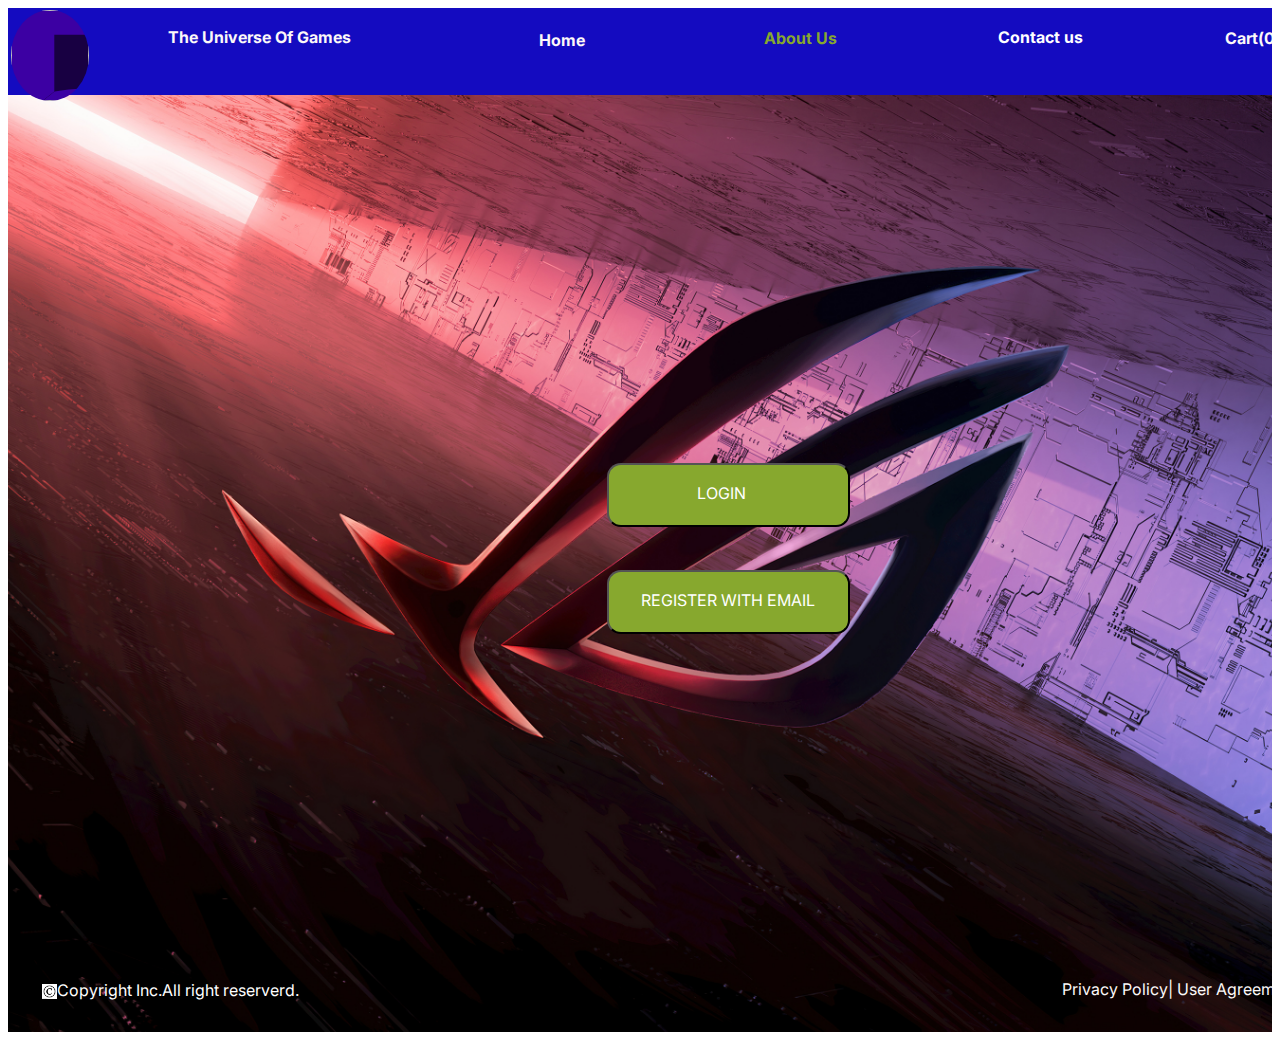
==== index.html @ a57c09f2 "initial commit" ====
<!DOCTYPE html>
<html>
<head>
    <link href="https://fonts.googleapis.com/css?family=Inter&display=swap" rel="stylesheet"/>
    <link href="./css/main.css" rel="stylesheet"/>
    <title>Document</title></head>
<body>
<div class="v160_618">
    <div class="v261_345"></div>
    <span class="v261_346">Privacy Policy| User Agreement</span>
    <div class="v261_347"></div>
    <span class="v261_348">Copyright Inc.All right reserverd.</span>
    <div class="v261_349"></div>
    <div class="v261_350"></div>
    <div class="v261_351"></div>
    <div class="v263_461"></div>
    <span class="v259_154" onclick="window.location='contactus.html'">Contact us</span><span class="v259_155">About Us</span><span
        class="v259_156" onclick="window.location='home-page.html'">Home</span><span class="v263_728">The Universe Of Games</span><span
        class="v263_466">Cart(0)</span>
    <div class="v263_467"></div>
    <img class="v263_468"></img>
    <button type="button" onclick="window.location='login.html'" class="v263_471"></button>
    <button type="button" onclick="window.location='register.html'"class="v263_473"></button>
    <span class="v263_472">LOGIN</span><span class="v263_474">REGISTER WITH EMAIL</span></div>
</body>
</html>
---- css/main.css ----
* {
  box-sizing: border-box;
}
body {
  font-size: 14px;
}
.v160_618 {
  width: 100%;
  height: 1024px;
  background: url("../images/v160_618.png");
  background-repeat: no-repeat;
  background-position: center center;
  background-size: cover;
  opacity: 1;
  position: relative;
  top: 0px;
  left: 0px;
  overflow: hidden;
}
.v261_345 {
  width: 100%;
  height: 70px;
  background: rgba(43,11,192,1);
  opacity: 1;
  position: absolute;
  top: 1024px;
  left: 1440px;
  overflow: hidden;
}
.v261_346 {
  width: 238px;
  color: rgba(252,248,248,1);
  position: absolute;
  top: 971px;
  left: 1054px;
  font-family: Inter;
  font-weight: Regular;
  font-size: 16px;
  opacity: 1;
  text-align: left;
}
.v261_347 {
  width: 31px;
  height: 31px;
  background: url("../images/v261_347.png");
  background-repeat: no-repeat;
  background-position: center center;
  background-size: cover;
  opacity: 1;
  position: absolute;
  top: 967px;
  left: 192px;
  overflow: hidden;
}
.v261_348 {
  width: 312px;
  color: rgba(255,255,255,1);
  position: absolute;
  top: 972px;
  left: 49px;
  font-family: Inter;
  font-weight: Regular;
  font-size: 16px;
  opacity: 1;
  text-align: left;
}
.v261_349 {
  width: 15px;
  height: 15px;
  background: url("../images/v259_226.png");
  background-repeat: no-repeat;
  background-position: center center;
  background-size: cover;
  opacity: 1;
  position: absolute;
  top: 976px;
  left: 34px;
  overflow: hidden;
}
.v261_350 {
  width: 25px;
  height: 25px;
  background: url("../images/v251_147.png");
  background-repeat: no-repeat;
  background-position: center center;
  background-size: cover;
  opacity: 1;
  position: absolute;
  top: 970px;
  left: 1383px;
  overflow: hidden;
}
.v261_351 {
  width: 25px;
  height: 25px;
  background: url("../images/v251_144.png");
  background-repeat: no-repeat;
  background-position: center center;
  background-size: cover;
  opacity: 1;
  position: absolute;
  top: 970px;
  left: 1330px;
  overflow: hidden;
}

.v263_461 {
  width: 100%;
  height: 87px;
  background: rgba(20,11,192,1);
  opacity: 1;
  position: relative;
  top: 0px;
  left: 0px;
  overflow: hidden;
}
.v263_462 {
  width: 222px;
  color: rgba(135,168,46,1);
  position: absolute;
  top: 22px;
  left: 990px;
  font-family: Inter;
  font-weight: Bold;
  font-size: 16px;
  opacity: 1;
  text-align: left;
}
.v263_463 {
  width: 269px;
  color: rgba(252,248,248,1);
  position: absolute;
  top: 23px;
  left: 756px;
  font-family: Inter;
  font-weight: Bold;
  font-size: 16px;
  opacity: 1;
  text-align: left;
}
.v263_464 {
  width: 98px;
  color: rgba(252,248,248,1);
  position: absolute;
  top: 26px;
  left: 531px;
  font-family: Inter;
  font-weight: Bold;
  font-size: 16px;
  opacity: 1;
  text-align: left;
}
.v263_465 {
  width: 404px;
  color: rgba(252,248,248,1);
  position: absolute;
  top: 22px;
  left: 160px;
  font-family: Inter;
  font-weight: Bold;
  font-size: 16px;
  opacity: 1;
  text-align: left;
}
.v263_466 {
  width: 205px;
  color: rgba(252,248,248,1);
  position: absolute;
  top: 20px;
  left: 1217px;
  font-family: Inter;
  font-weight: Bold;
  font-size: 16px;
  opacity: 1;
  text-align: left;
}
.v263_467 {
  width: 30px;
  height: 30px;
  background: url("../images/v251_116.png");
  background-repeat: no-repeat;
  background-position: center center;
  background-size: cover;
  opacity: 1;
  position: absolute;
  top: 17px;
  left: 1294px;
  overflow: hidden;
}
.v263_468 {
  width: 78px;
  height: 91px;
  background: url("../images/v142_240.png");
  opacity: 1;
  position: absolute;
  top: 2px;
  left: 3px;
  border-radius: 50%;
}
.v263_471 {
  width: 243px;
  height: 64px;
  background: rgba(135,168,46,1);
  opacity: 1;
  position: absolute;
  top: 455px;
  left: 599px;
  border-top-left-radius: 14px;
  border-top-right-radius: 14px;
  border-bottom-left-radius: 14px;
  border-bottom-right-radius: 14px;
  overflow: hidden;
}
.v263_471_1 {
  width: 243px;
  height: 64px;
  background: rgba(135,168,46,1);
  opacity: 1;
  position: absolute;
  top: 655px;
  left: 599px;
  border-top-left-radius: 14px;
  border-top-right-radius: 14px;
  border-bottom-left-radius: 14px;
  border-bottom-right-radius: 14px;
  overflow: hidden;
}
.v263_473 {
  width: 243px;
  height: 64px;
  background: rgba(135,168,46,1);
  opacity: 1;
  position: absolute;
  top: 562px;
  left: 599px;
  border-top-left-radius: 14px;
  border-top-right-radius: 14px;
  border-bottom-left-radius: 14px;
  border-bottom-right-radius: 14px;
  overflow: hidden;
}
.v263_472 {
  width: 50px;
  color: rgba(255,255,255,1);
  position: absolute;
  top: 475px;
  left: 688px;
  font-family: Inter;
  font-weight: Extra Bold;
  font-size: 16px;
  opacity: 1;
  text-align: center;
}
.v263_472_1 {
  width: 50px;
  color: rgba(255,255,255,1);
  position: absolute;
  top: 675px;
  left: 688px;
  font-family: Inter;
  font-weight: Extra Bold;
  font-size: 16px;
  opacity: 1;
  text-align: center;
}
.v263_474 {
  width: 182px;
  color: rgba(255,255,255,1);
  position: absolute;
  top: 582px;
  left: 629px;
  font-family: Inter;
  font-weight: Extra Bold;
  font-size: 16px;
  opacity: 1;
  text-align: center;
}


.v263_497 {
  width: 100%;
  height: 1041px;
  background: rgba(255,255,255,1);
  opacity: 1;
  position: relative;
  top: 0px;
  left: 0px;
  overflow: hidden;
}
.v263_508 {
  width: 214px;
  color: rgba(252,248,248,1);
  position: absolute;
  top: 26px;
  left: 531px;
  font-family: Inter;
  font-weight: Bold;
  font-size: 16px;
  opacity: 1;
  text-align: left;
}
.v263_512 {
  width: 80px;
  height: 80px;
  background: url("../images/v142_240.png");
  opacity: 1;
  position: absolute;
  top: 2px;
  left: 3px;
  border-radius: 50%;
}
.v263_513 {
  width: 833px;
  height: 62px;
  background: rgba(135,168,46,1);
  opacity: 1;
  position: absolute;
  top: 406px;
  left: 243px;
  overflow: hidden;
}
.v263_515 {
  width: 830px;
  height: 62px;
  background: rgba(135,168,46,1);
  opacity: 1;
  position: absolute;
  top: 525px;
  left: 244px;
  overflow: hidden;
}
.v263_516 {
  width: 42px;
  height: 42px;
  background: url("../images/v263_477.png");
  background-repeat: no-repeat;
  background-position: center center;
  background-size: cover;
  opacity: 1;
  position: absolute;
  top: 416px;
  left: 246px;
  overflow: hidden;
}
.v263_525 {
  width: 42px;
  height: 42px;
  background: url("../images/v263_488.png");
  background-repeat: no-repeat;
  background-position: center center;
  background-size: cover;
  opacity: 1;
  position: absolute;
  top: 535px;
  left: 246px;
  overflow: hidden;
}
.v263_526 {
  width: 160px;
  color: rgba(0,0,0,1);
  position: absolute;
  top: 370px;
  left: 243px;
  font-family: Inter;
  font-weight: Light;
  font-size: 16px;
  opacity: 1;
  text-align: left;
}
.v263_528 {
  width: 73px;
  color: rgba(0,0,0,1);
  position: absolute;
  top: 491px;
  left: 243px;
  font-family: Inter;
  font-weight: Light;
  font-size: 16px;
  opacity: 1;
  text-align: left;
}
.v263_529 {
  width: 470px;
  color: rgba(0,0,0,1);
  position: absolute;
  top: 296px;
  left: 487px;
  font-family: Inter;
  font-weight: Bold;
  font-size: 16px;
  opacity: 1;
  text-align: center;
}
.v263_530 {
  width: 150px;
  height: 150px;
  background: url("../images/v142_240.png");
  opacity: 1;
  position: absolute;
  top: 116px;
  left: 648px;
  border-radius: 50%;
}
.v263_531 {
  width: 328px;
  height: 70px;
  background: rgba(47,63,16,1);
  opacity: 1;
  position: absolute;
  top: 721px;
  left: 564px;
  border-top-left-radius: 17px;
  border-top-right-radius: 17px;
  border-bottom-left-radius: 17px;
  border-bottom-right-radius: 17px;
  overflow: hidden;
}
.v263_532 {
  width: 123px;
  color: rgba(255,255,255,1);
  position: absolute;
  top: 738px;
  left: 662px;
  font-family: Inter;
  font-weight: Bold;
  font-size: 16px;
  opacity: 1;
  text-align: center;
}
.v263_540 {
  width: 100%;
  height: 70px;
  background: rgba(43,11,192,1);
  opacity: 1;
  position: absolute;
  top: 1041px;
  left: 1440px;
  overflow: hidden;
}
.v263_541 {
  width: 238px;
  color: rgba(252,248,248,1);
  position: absolute;
  top: 988px;
  left: 1054px;
  font-family: Inter;
  font-weight: Regular;
  font-size: 16px;
  opacity: 1;
  text-align: left;
}
.v263_542 {
  width: 31px;
  height: 31px;
  background: url("../images/v263_542.png");
  background-repeat: no-repeat;
  background-position: center center;
  background-size: cover;
  opacity: 1;
  position: absolute;
  top: 984px;
  left: 192px;
  overflow: hidden;
}
.v263_543 {
  width: 312px;
  color: rgba(255,255,255,1);
  position: absolute;
  top: 989px;
  left: 49px;
  font-family: Inter;
  font-weight: Regular;
  font-size: 16px;
  opacity: 1;
  text-align: left;
}
.v263_544 {
  width: 15px;
  height: 15px;
  background: url("../images/v259_226.png");
  background-repeat: no-repeat;
  background-position: center center;
  background-size: cover;
  opacity: 1;
  position: absolute;
  top: 993px;
  left: 34px;
  overflow: hidden;
}
.v263_545 {
  width: 25px;
  height: 25px;
  background: url("../images/v251_147.png");
  background-repeat: no-repeat;
  background-position: center center;
  background-size: cover;
  opacity: 1;
  position: absolute;
  top: 987px;
  left: 1383px;
  overflow: hidden;
}
.v263_546 {
  width: 25px;
  height: 25px;
  background: url("../images/v251_144.png");
  background-repeat: no-repeat;
  background-position: center center;
  background-size: cover;
  opacity: 1;
  position: absolute;
  top: 987px;
  left: 1330px;
  overflow: hidden;
}
.v305_940 {
  width: 105px;
  color: rgba(0,0,0,1);
  position: absolute;
  top: 425px;
  left: 322px;
  font-family: Inter;
  font-weight: Light;
  font-size: 16px;
  opacity: 1;
  text-align: center;
}
.v305_942 {
  width: 113px;
  color: url("../images/v305_942.png");
  position: absolute;
  top: 553px;
  left: 322px;
  font-family: Inter;
  font-weight: Light;
  font-size: 16px;
  opacity: 1;
  text-align: center;
}
.v263_716 {
  width: 100%;
  height: 1022px;
  background: rgba(255,255,255,1);
  opacity: 1;
  position: relative;
  top: 0px;
  left: 0px;
  overflow: hidden;
}
.v263_718 {
  width: 238px;
  color: rgba(252,248,248,1);
  position: absolute;
  top: 977px;
  left: 1056px;
  font-family: Inter;
  font-weight: Regular;
  font-size: 16px;
  opacity: 1;
  text-align: left;
}
.v263_719 {
  width: 31px;
  height: 31px;
  background: url("../images/v263_719.png");
  background-repeat: no-repeat;
  background-position: center center;
  background-size: cover;
  opacity: 1;
  position: absolute;
  top: 973px;
  left: 194px;
  overflow: hidden;
}
.v263_720 {
  width: 312px;
  color: rgba(255,255,255,1);
  position: absolute;
  top: 978px;
  left: 51px;
  font-family: Inter;
  font-weight: Regular;
  font-size: 16px;
  opacity: 1;
  text-align: left;
}
.v263_721 {
  width: 15px;
  height: 15px;
  background: url("../images/v259_226.png");
  background-repeat: no-repeat;
  background-position: center center;
  background-size: cover;
  opacity: 1;
  position: absolute;
  top: 982px;
  left: 36px;
  overflow: hidden;
}
.v263_722 {
  width: 25px;
  height: 24px;
  background: url("../images/v251_147.png");
  background-repeat: no-repeat;
  background-position: center center;
  background-size: cover;
  opacity: 1;
  position: absolute;
  top: 974px;
  left: 1385px;
  overflow: hidden;
}
.v263_723 {
  width: 25px;
  height: 25px;
  background: url("../images/v251_144.png");
  background-repeat: no-repeat;
  background-position: center center;
  background-size: cover;
  opacity: 1;
  position: absolute;
  top: 976px;
  left: 1332px;
  overflow: hidden;
}
.v263_724 {
  width: 100%;
  height: 75px;
  background: rgba(20,11,192,1);
  opacity: 1;
  position: relative;
  top: 0px;
  left: 0px;
  overflow: hidden;
}
.v263_725 {
  width: 115px;
  color: rgba(135,168,46,1);
  position: absolute;
  top: 19px;
  left: 990px;
  font-family: Inter;
  font-weight: Bold;
  font-size: 16px;
  opacity: 1;
  text-align: left;
}
.v263_726 {
  width: 117px;
  color: rgba(252,248,248,1);
  position: absolute;
  top: 20px;
  left: 756px;
  font-family: Inter;
  font-weight: Bold;
  font-size: 16px;
  opacity: 1;
  text-align: left;
}
.v263_727 {
  width: 77px;
  color: rgba(252,248,248,1);
  position: absolute;
  top: 22px;
  left: 531px;
  font-family: Inter;
  font-weight: Bold;
  font-size: 16px;
  opacity: 1;
  text-align: left;
}
.v263_728 {
  width: 404px;
  color: rgba(252,248,248,1);
  position: absolute;
  top: 19px;
  left: 160px;
  font-family: Inter;
  font-weight: Bold;
  font-size: 16px;
  opacity: 1;
  text-align: left;
}
.v263_731 {
  width: 78px;
  height: 78px;
  background: url("../images/v142_240.png");
  opacity: 1;
  position: absolute;
  top: 2px;
  left: 3px;
  border-radius: 50%;
}
.v263_732 {
  width: 200px;
  height: 200px;
  background: url("../images/v263_477.png");
  background-repeat: no-repeat;
  background-position: center center;
  background-size: cover;
  opacity: 1;
  position: absolute;
  top: 226px;
  left: 620px;
  border-top-left-radius: 43px;
  border-top-right-radius: 43px;
  border-bottom-left-radius: 43px;
  border-bottom-right-radius: 43px;
  overflow: hidden;
}
.v263_733 {
  width: 115px;
  height: 115px;
  background: url("../images/v142_240.png");
  opacity: 1;
  position: absolute;
  top: 93px;
  left: 662px;
  border-radius: 50%;
}
.v263_734 {
  width: 466px;
  color: rgba(0,0,0,1);
  position: absolute;
  top: 431px;
  left: 487px;
  font-family: Inter;
  font-weight: Bold;
  font-size: 16px;
  opacity: 1;
  text-align: center;
}
.v263_735 {
  width: 45px;
  height: 60px;
  background: url("../images/v263_710.png");
  background-repeat: no-repeat;
  background-position: center center;
  background-size: cover;
  opacity: 1;
  position: absolute;
  top: 487px;
  left: 697px;
  overflow: hidden;
}
.v263_736 {
  width: 224px;
  height: 38px;
  background: rgba(47,63,16,1);
  opacity: 1;
  position: absolute;
  top: 607px;
  left: 608px;
  border-top-left-radius: 8px;
  border-top-right-radius: 8px;
  border-bottom-left-radius: 8px;
  border-bottom-right-radius: 8px;
  overflow: hidden;
}
.v263_737 {
  width: 224px;
  height: 38px;
  background: rgba(47,63,16,1);
  opacity: 1;
  position: absolute;
  top: 674px;
  left: 608px;
  border-top-left-radius: 8px;
  border-top-right-radius: 8px;
  border-bottom-left-radius: 8px;
  border-bottom-right-radius: 8px;
  overflow: hidden;
}
.v263_738 {
  width: 130px;
  color: rgba(240,244,230,1);
  position: absolute;
  top: 614px;
  left: 655px;
  font-family: Inter;
  font-weight: Bold;
  font-size: 16px;
  opacity: 1;
  text-align: center;
}
.v263_739 {
  width: 129px;
  color: rgba(240,244,230,1);
  position: absolute;
  top: 681px;
  left: 656px;
  font-family: Inter;
  font-weight: Bold;
  font-size: 16px;
  opacity: 1;
  text-align: center;
}
.v303_931 {
  width: 40px;
  height: 40px;
  background: url("../images/v263_853.png");
  background-repeat: no-repeat;
  background-position: center center;
  background-size: cover;
  opacity: 1;
  position: absolute;
  top: 26px;
  left: 1397px;
  overflow: hidden;
}

.v160_624 {
  width: 100%;
  height: 1024px;
  background: rgba(255,255,255,1);
  opacity: 1;
  position: relative;
  top: 0px;
  left: 0px;
  overflow: hidden;
}
.v160_1101 {
  width: 345px;
  height: 281px;
  background: url("../images/v160_1101.png");
  background-repeat: no-repeat;
  background-position: center center;
  background-size: cover;
  opacity: 1;
  position: absolute;
  top: 164px;
  left: 122px;
  border-top-left-radius: 33px;
  border-top-right-radius: 33px;
  border-bottom-left-radius: 33px;
  border-bottom-right-radius: 33px;
  overflow: hidden;
}
.v160_1102 {
  width: 345px;
  height: 281px;
  background: url("../images/v160_1102.png");
  background-repeat: no-repeat;
  background-position: center center;
  background-size: cover;
  opacity: 1;
  position: absolute;
  top: 164px;
  left: 548px;
  border-top-left-radius: 33px;
  border-top-right-radius: 33px;
  border-bottom-left-radius: 33px;
  border-bottom-right-radius: 33px;
  overflow: hidden;
}
.v160_1103 {
  width: 345px;
  height: 281px;
  background: url("../images/v160_1101.png");
  background-repeat: no-repeat;
  background-position: center center;
  background-size: cover;
  opacity: 1;
  position: absolute;
  top: 164px;
  left: 974px;
  border-top-left-radius: 33px;
  border-top-right-radius: 33px;
  border-bottom-left-radius: 33px;
  border-bottom-right-radius: 33px;
  overflow: hidden;
}
.v160_1107 {
  width: 223px;
  color: rgba(0,0,0,1);
  position: absolute;
  top: 461px;
  left: 122px;
  font-family: Inter;
  font-weight: Bold;
  font-size: 14px;
  opacity: 1;
  text-align: left;
}
.v160_1109 {
  width: 223px;
  color: rgba(0,0,0,1);
  position: absolute;
  top: 461px;
  left: 548px;
  font-family: Inter;
  font-weight: Bold;
  font-size: 14px;
  opacity: 1;
  text-align: left;
}
.v160_1111 {
  width: 223px;
  color: rgba(0,0,0,1);
  position: absolute;
  top: 461px;
  left: 973px;
  font-family: Inter;
  font-weight: Bold;
  font-size: 14px;
  opacity: 1;
  text-align: left;
}
.v160_1110 {
  width: 345px;
  color: rgba(0,0,0,1);
  position: absolute;
  top: 502px;
  left: 550px;
  font-family: Inter;
  font-weight: Medium;
  font-size: 14px;
  opacity: 1;
  text-align: left;
}
.v160_1112 {
  width: 345px;
  color: rgba(0,0,0,1);
  position: absolute;
  top: 502px;
  left: 973px;
  font-family: Inter;
  font-weight: Medium;
  font-size: 14px;
  opacity: 1;
  text-align: left;
}
.v160_1115 {
  width: 954px;
  height: 36px;
  background: rgba(137,241,140,1);
  opacity: 1;
  position: absolute;
  top: 722px;
  left: 252px;
  border-top-left-radius: 8px;
  border-top-right-radius: 8px;
  border-bottom-left-radius: 8px;
  border-bottom-right-radius: 8px;
  overflow: hidden;
}
.v160_1117 {
  width: 309px;
  color: rgba(0,0,0,1);
  position: absolute;
  top: 729px;
  left: 625px;
  font-family: Inter;
  font-weight: Extra Bold;
  font-size: 14px;
  opacity: 1;
  text-align: center;
}
.v224_104 {
  width: 100%;
  height: 50px;
  background: rgba(0,0,0,1);
  opacity: 1;
  position: absolute;
  top: 207px;
  left: 42px;
  overflow: hidden;
}
.v224_95 {
  width: 100%;
  height: 50px;
  background: rgba(0,0,0,1);
  opacity: 1;
  position: absolute;
  top: 90px;
  left: 594px;
  overflow: hidden;
}
.v224_105 {
  width: 100%;
  height: 50px;
  background: rgba(0,0,0,1);
  opacity: 1;
  position: absolute;
  top: 333px;
  left: 636px;
  overflow: hidden;
}
.v224_106 {
  width: 62px;
  color: rgba(255,255,255,1);
  position: absolute;
  top: 187px;
  left: 1143px;
  font-family: Inter;
  font-weight: Bold;
  font-size: 14px;
  opacity: 1;
  text-align: left;
}
.v224_96 {
  width: 62px;
  color: rgba(255,255,255,1);
  position: absolute;
  top: 108px;
  left: 1695px;
  font-family: Inter;
  font-weight: Bold;
  font-size: 14px;
  opacity: 1;
  text-align: left;
}
.v224_107 {
  width: 75px;
  color: rgba(255,255,255,1);
  position: absolute;
  top: 187px;
  left: 901px;
  font-family: Inter;
  font-weight: Bold;
  font-size: 14px;
  opacity: 1;
  text-align: left;
}
.v224_97 {
  width: 75px;
  color: rgba(255,255,255,1);
  position: absolute;
  top: 70px;
  left: 1453px;
  font-family: Inter;
  font-weight: Bold;
  font-size: 14px;
  opacity: 1;
  text-align: left;
}
.v224_108 {
  width: 75px;
  color: rgba(255,255,255,1);
  position: absolute;
  top: 313px;
  left: 1495px;
  font-family: Inter;
  font-weight: Bold;
  font-size: 14px;
  opacity: 1;
  text-align: left;
}
.v224_109 {
  width: 41px;
  color: rgba(255,255,255,1);
  position: absolute;
  top: 192px;
  left: 675px;
  font-family: Inter;
  font-weight: Bold;
  font-size: 14px;
  opacity: 1;
  text-align: left;
}
.v224_98 {
  width: 41px;
  color: rgba(255,255,255,1);
  position: absolute;
  top: 75px;
  left: 1227px;
  font-family: Inter;
  font-weight: Bold;
  font-size: 14px;
  opacity: 1;
  text-align: left;
}
.v224_110 {
  width: 41px;
  color: rgba(255,255,255,1);
  position: absolute;
  top: 318px;
  left: 1269px;
  font-family: Inter;
  font-weight: Bold;
  font-size: 14px;
  opacity: 1;
  text-align: left;
}
.v224_111 {
  width: 52px;
  color: rgba(255,255,255,1);
  position: absolute;
  top: 194px;
  left: 1398px;
  font-family: Inter;
  font-weight: Bold;
  font-size: 14px;
  opacity: 1;
  text-align: left;
}
.v224_99 {
  width: 52px;
  color: rgba(255,255,255,1);
  position: absolute;
  top: 115px;
  left: 1950px;
  font-family: Inter;
  font-weight: Bold;
  font-size: 14px;
  opacity: 1;
  text-align: left;
}
.v224_112 {
  width: 50px;
  height: 50px;
  background: url("../images/v142_240.png");
  opacity: 1;
  position: absolute;
  top: 210px;
  left: 65px;
  border-radius: 50%;
}
.v224_100 {
  width: 50px;
  height: 50px;
  background: url("../images/v142_240.png");
  opacity: 1;
  position: absolute;
  top: 93px;
  left: 617px;
  border-radius: 50%;
}
.v224_113 {
  width: 50px;
  height: 50px;
  background: url("../images/v142_240.png");
  opacity: 1;
  position: absolute;
  top: 336px;
  left: 659px;
  border-radius: 50%;
}
.v224_114 {
  width: 191px;
  color: rgba(255,255,255,1);
  position: absolute;
  top: 187px;
  left: 300px;
  font-family: Inter;
  font-weight: Semi Bold Italic;
  font-size: 14px;
  opacity: 1;
  text-align: left;
}
.v224_101 {
  width: 191px;
  color: rgba(255,255,255,1);
  position: absolute;
  top: 70px;
  left: 852px;
  font-family: Inter;
  font-weight: Semi Bold Italic;
  font-size: 14px;
  opacity: 1;
  text-align: left;
}
.v224_115 {
  width: 191px;
  color: rgba(255,255,255,1);
  position: absolute;
  top: 313px;
  left: 894px;
  font-family: Inter;
  font-weight: Semi Bold Italic;
  font-size: 14px;
  opacity: 1;
  text-align: left;
}
.v162_1135 {
  width: 145px;
  height: 160px;
  background: url("../images/v162_1135.png");
  background-repeat: no-repeat;
  background-position: center center;
  background-size: cover;
  opacity: 1;
  position: absolute;
  top: 766px;
  left: 133px;
  border-top-left-radius: 19px;
  border-top-right-radius: 19px;
  border-bottom-left-radius: 19px;
  border-bottom-right-radius: 19px;
  overflow: hidden;
}
.v162_1136 {
  width: 145px;
  height: 160px;
  background: url("../images/v162_1136.png");
  background-repeat: no-repeat;
  background-position: center center;
  background-size: cover;
  opacity: 1;
  position: absolute;
  top: 766px;
  left: 625px;
  border-top-left-radius: 19px;
  border-top-right-radius: 19px;
  border-bottom-left-radius: 19px;
  border-bottom-right-radius: 19px;
  overflow: hidden;
}
.v162_1137 {
  width: 145px;
  height: 160px;
  background: url("../images/v162_1137.png");
  background-repeat: no-repeat;
  background-position: center center;
  background-size: cover;
  opacity: 1;
  position: absolute;
  top: 766px;
  left: 1018px;
  border-top-left-radius: 19px;
  border-top-right-radius: 19px;
  border-bottom-left-radius: 19px;
  border-bottom-right-radius: 19px;
  overflow: hidden;
}
.v162_1143 {
  width: 31px;
  color: rgba(0,0,0,1);
  position: absolute;
  top: 774px;
  left: 345px;
  font-family: Inter;
  font-weight: Bold;
  font-size: 14px;
  opacity: 1;
  text-align: left;
}
.v263_785 {
  width: 31px;
  color: rgba(0,0,0,1);
  position: absolute;
  top: 776px;
  left: 833px;
  font-family: Inter;
  font-weight: Bold;
  font-size: 14px;
  opacity: 1;
  text-align: left;
}
.v263_789 {
  width: 31px;
  color: rgba(0,0,0,1);
  position: absolute;
  top: 776px;
  left: 1197px;
  font-family: Inter;
  font-weight: Bold;
  font-size: 14px;
  opacity: 1;
  text-align: left;
}
.v224_121 {
  width: 85px;
  color: rgba(255,255,255,1);
  position: absolute;
  top: 18px;
  left: 255px;
  font-family: Inter;
  font-weight: Semi Bold;
  font-size: 14px;
  opacity: 1;
  text-align: left;
}
.v224_123 {
  width: 88px;
  color: rgba(251,244,244,1);
  position: absolute;
  top: 0px;
  left: 135px;
  font-family: Inter;
  font-weight: Semi Bold;
  font-size: 14px;
  opacity: 1;
  text-align: left;
}
.v240_19 {
  width: 953px;
  height: 28px;
  background: rgba(137,241,140,1);
  opacity: 1;
  position: absolute;
  top: 97px;
  left: 243px;
  border-top-left-radius: 8px;
  border-top-right-radius: 8px;
  border-bottom-left-radius: 8px;
  border-bottom-right-radius: 8px;
  overflow: hidden;
}
.v240_23 {
  width: 250px;
  color: rgba(12,0,0,1);
  position: absolute;
  top: 102px;
  left: 608px;
  font-family: Inter;
  font-weight: Extra Bold;
  font-size: 14px;
  opacity: 1;
  text-align: center;
}
.v240_27 {
  width: 100%;
  height: 50px;
  background: rgba(0,0,0,1);
  opacity: 1;
  position: absolute;
  top: 262px;
  left: 189px;
  overflow: hidden;
}
.v240_28 {
  width: 100%;
  color: rgba(0,0,0,1);
  position: absolute;
  top: 336px;
  left: 266px;
  font-family: Inter;
  font-weight: Regular;
  font-size: 16px;
  opacity: 1;
  text-align: left;
}
.v261_326 {
  width: 31px;
  height: 31px;
  background: url("../images/v261_326.png");
  background-repeat: no-repeat;
  background-position: center center;
  background-size: cover;
  opacity: 1;
  position: absolute;
  top: 967px;
  left: 192px;
  overflow: hidden;
}
.v261_406 {
  width: 143px;
  color: rgba(255,255,255,1);
  position: absolute;
  top: 19px;
  left: 990px;
  font-family: Inter;
  font-weight: Bold;
  font-size: 16px;
  opacity: 1;
  text-align: left;
}
.v261_407 {
  width: 137px;
  color: rgba(252,248,248,1);
  position: absolute;
  top: 20px;
  left: 756px;
  font-family: Inter;
  font-weight: Bold;
  font-size: 16px;
  opacity: 1;
  text-align: left;
}
.v261_408 {
  width: 214px;
  color: rgba(135,168,46,1);
  position: absolute;
  top: 22px;
  left: 531px;
  font-family: Inter;
  font-weight: Bold;
  font-size: 16px;
  opacity: 1;
  text-align: left;
}
.v263_772 {
  width: 345px;
  color: rgba(0,0,0,1);
  position: absolute;
  top: 502px;
  left: 125px;
  font-family: Inter;
  font-weight: Medium;
  font-size: 14px;
  opacity: 1;
  text-align: left;
}
.v263_782 {
  width: 122px;
  color: rgba(0,0,0,1);
  position: absolute;
  top: 804px;
  left: 345px;
  font-family: Inter;
  font-weight: Medium;
  font-size: 12px;
  opacity: 1;
  text-align: left;
}
.v263_786 {
  width: 122px;
  color: rgba(0,0,0,1);
  position: absolute;
  top: 806px;
  left: 834px;
  font-family: Inter;
  font-weight: Medium;
  font-size: 12px;
  opacity: 1;
  text-align: left;
}
.v263_791 {
  width: 122px;
  color: rgba(0,0,0,1);
  position: absolute;
  top: 806px;
  left: 1197px;
  font-family: Inter;
  font-weight: Medium;
  font-size: 12px;
  opacity: 1;
  text-align: left;
}
.v263_793 {
  width: 133px;
  height: 43px;
  background: linear-gradient(rgba(53,64,123,0.6299999952316284), rgba(255,58,58,0.5400000214576721));
  opacity: 1;
  position: absolute;
  top: 615px;
  left: 177px;
  border-top-left-radius: 8px;
  border-top-right-radius: 8px;
  border-bottom-left-radius: 8px;
  border-bottom-right-radius: 8px;
  overflow: hidden;
}
.v263_797 {
  width: 133px;
  height: 43px;
  background: linear-gradient(rgba(53,64,123,0.6299999952316284), rgba(255,58,58,0.5400000214576721));
  opacity: 1;
  position: absolute;
  top: 615px;
  left: 647px;
  border-top-left-radius: 8px;
  border-top-right-radius: 8px;
  border-bottom-left-radius: 8px;
  border-bottom-right-radius: 8px;
  overflow: hidden;
}
.v263_799 {
  width: 133px;
  height: 43px;
  background: linear-gradient(rgba(53,64,123,0.6299999952316284), rgba(255,58,58,0.5400000214576721));
  opacity: 1;
  position: absolute;
  top: 611px;
  left: 1040px;
  border-top-left-radius: 8px;
  border-top-right-radius: 8px;
  border-bottom-left-radius: 8px;
  border-bottom-right-radius: 8px;
  overflow: hidden;
}
.v263_795 {
  width: 81px;
  color: rgba(0,0,0,1);
  position: absolute;
  top: 623px;
  left: 200px;
  font-family: Inter;
  font-weight: Medium;
  font-size: 14px;
  opacity: 1;
  text-align: center;
}
.v263_798 {
  width: 81px;
  color: rgba(0,0,0,1);
  position: absolute;
  top: 623px;
  left: 667px;
  font-family: Inter;
  font-weight: Medium;
  font-size: 14px;
  opacity: 1;
  text-align: center;
}
.v263_800 {
  width: 81px;
  color: rgba(0,0,0,1);
  position: absolute;
  top: 619px;
  left: 1063px;
  font-family: Inter;
  font-weight: Medium;
  font-size: 14px;
  opacity: 1;
  text-align: center;
}
.v303_929 {
  width: 40px;
  height: 40px;
  background: url("../images/v263_853.png");
  background-repeat: no-repeat;
  background-position: center center;
  background-size: cover;
  opacity: 1;
  position: absolute;
  top: 24px;
  left: 1398px;
  overflow: hidden;
}
.v160_1124 {
  width: 52px;
  color: rgba(255,255,255,1);
  position: absolute;
  top: 16px;
  left: 150px;
  font-family: Inter;
  font-weight: Bold;
  font-size: 14px;
  opacity: 1;
  text-align: left;
}
.v240_9 {
  width: 659px;
  height: 397px;
  background: url("../images/v162_1137.png");
  background-repeat: no-repeat;
  background-position: center center;
  background-size: cover;
  opacity: 1;
  position: absolute;
  top: 215px;
  left: 122px;
  border-top-left-radius: 73px;
  border-top-right-radius: 73px;
  border-bottom-left-radius: 73px;
  border-bottom-right-radius: 73px;
  overflow: hidden;
}
.v240_12 {
  width: 466px;
  color: rgba(0,0,0,1);
  position: absolute;
  top: 232px;
  left: 852px;
  font-family: Inter;
  font-weight: Medium;
  font-size: 13px;
  opacity: 1;
  text-align: left;
}
.v240_13 {
  width: 224px;
  height: 48px;
  background: linear-gradient(rgba(53,64,123,0.6299999952316284), rgba(255,58,58,0.5400000214576721));
  opacity: 1;
  position: absolute;
  top: 799px;
  left: 608px;
  border-top-left-radius: 20px;
  border-top-right-radius: 20px;
  border-bottom-left-radius: 20px;
  border-bottom-right-radius: 20px;
  overflow: hidden;
}
.v240_16 {
  width: 162px;
  color: rgba(19,17,17,1);
  position: absolute;
  top: 811px;
  left: 639px;
  font-family: Inter;
  font-weight: Regular;
  font-size: 16px;
  opacity: 1;
  text-align: left;
}
.v240_17 {
  width: 224px;
  color: rgba(0,0,0,1);
  position: absolute;
  top: 204px;
  left: 851px;
  font-family: Inter;
  font-weight: Regular;
  font-size: 16px;
  opacity: 1;
  text-align: left;
}
.v261_310 {
  width: 100%;
  height: 70px;
  background: rgba(43,11,192,1);
  opacity: 1;
  position: absolute;
  top: 1026px;
  left: 1440px;
  overflow: hidden;
}
.v261_311 {
  width: 238px;
  color: rgba(252,248,248,1);
  position: absolute;
  top: 986px;
  left: 1056px;
  font-family: Inter;
  font-weight: Regular;
  font-size: 16px;
  opacity: 1;
  text-align: left;
}
.v261_312 {
  width: 31px;
  height: 31px;
  background: url("../images/v261_312.png");
  background-repeat: no-repeat;
  background-position: center center;
  background-size: cover;
  opacity: 1;
  position: absolute;
  top: 982px;
  left: 194px;
  overflow: hidden;
}
.v261_313 {
  width: 312px;
  color: rgba(255,255,255,1);
  position: absolute;
  top: 987px;
  left: 51px;
  font-family: Inter;
  font-weight: Regular;
  font-size: 16px;
  opacity: 1;
  text-align: left;
}
.v261_314 {
  width: 15px;
  height: 15px;
  background: url("../images/v259_226.png");
  background-repeat: no-repeat;
  background-position: center center;
  background-size: cover;
  opacity: 1;
  position: absolute;
  top: 991px;
  left: 36px;
  overflow: hidden;
}
.v261_315 {
  width: 25px;
  height: 25px;
  background: url("../images/v251_147.png");
  background-repeat: no-repeat;
  background-position: center center;
  background-size: cover;
  opacity: 1;
  position: absolute;
  top: 985px;
  left: 1385px;
  overflow: hidden;
}
.v261_316 {
  width: 25px;
  height: 25px;
  background: url("../images/v251_144.png");
  background-repeat: no-repeat;
  background-position: center center;
  background-size: cover;
  opacity: 1;
  position: absolute;
  top: 985px;
  left: 1332px;
  overflow: hidden;
}
.v261_389 {
  width: 100%;
  height: 75px;
  background: rgba(20,11,192,1);
  opacity: 1;
  position: absolute;
  top: 4px;
  left: 0px;
  overflow: hidden;
}
.v261_390 {
  width: 117px;
  color: rgba(255,255,255,1);
  position: absolute;
  top: 22px;
  left: 990px;
  font-family: Inter;
  font-weight: Bold;
  font-size: 16px;
  opacity: 1;
  text-align: left;
}
.v261_391 {
  width: 125px;
  color: rgba(252,248,248,1);
  position: absolute;
  top: 23px;
  left: 756px;
  font-family: Inter;
  font-weight: Bold;
  font-size: 16px;
  opacity: 1;
  text-align: left;
}
.v261_392 {
  width: 214px;
  color: rgba(252,248,248,1);
  position: absolute;
  top: 25px;
  left: 531px;
  font-family: Inter;
  font-weight: Bold;
  font-size: 16px;
  opacity: 1;
  text-align: left;
}
.v261_394 {
  width: 205px;
  color: rgba(135,168,46,1);
  position: absolute;
  top: 23px;
  left: 1217px;
  font-family: Inter;
  font-weight: Bold;
  font-size: 16px;
  opacity: 1;
  text-align: left;
}
.v261_395 {
  width: 30px;
  height: 30px;
  background: url("../images/v251_116.png");
  background-repeat: no-repeat;
  background-position: center center;
  background-size: cover;
  opacity: 1;
  position: absolute;
  top: 20px;
  left: 1294px;
  overflow: hidden;
}
.v261_396 {
  width: 78px;
  height: 78px;
  background: url("../images/v142_240.png");
  opacity: 1;
  position: absolute;
  top: 1px;
  left: 0px;
  border-radius: 50%;
}
.v263_801 {
  width: 78px;
  height: 78px;
  background: url("../images/v142_240.png");
  opacity: 1;
  position: absolute;
  top: 79px;
  left: 681px;
  border-radius: 50%;
}
.v263_802 {
  width: 306px;
  color: rgba(0,0,0,1);
  position: absolute;
  top: 370px;
  left: 833px;
  font-family: Inter;
  font-weight: Medium;
  font-size: 14px;
  opacity: 1;
  text-align: center;
}
.v263_803 {
  width: 467px;
  color: rgba(0,0,0,1);
  position: absolute;
  top: 411px;
  left: 850px;
  font-family: Inter;
  font-weight: Medium;
  font-size: 13px;
  opacity: 1;
  text-align: left;
}
.v263_804 {
  width: 115px;
  color: rgba(0,0,0,1);
  position: absolute;
  top: 483px;
  left: 852px;
  font-family: Inter;
  font-weight: Medium;
  font-size: 13px;
  opacity: 1;
  text-align: left;
}
.v263_806 {
  width: 463px;
  color: rgba(0,0,0,1);
  position: absolute;
  top: 520px;
  left: 852px;
  font-family: Inter;
  font-weight: Medium;
  font-size: 13px;
  opacity: 1;
  text-align: left;
}
.name {
  color: #fff;
}
.v303_928 {
  width: 40px;
  height: 40px;
  background: url("../images/v263_853.png");
  background-repeat: no-repeat;
  background-position: center center;
  background-size: cover;
  opacity: 1;
  position: absolute;
  top: 20px;
  left: 1396px;
  overflow: hidden;
}
.v261_361 {
  width: 31px;
  height: 31px;
  background: url("../images/v261_361.png");
  background-repeat: no-repeat;
  background-position: center center;
  background-size: cover;
  opacity: 1;
  position: absolute;
  top: 973px;
  left: 194px;
  overflow: hidden;
}
.v261_364 {
  width: 25px;
  height: 25px;
  background: url("../images/v251_147.png");
  background-repeat: no-repeat;
  background-position: center center;
  background-size: cover;
  opacity: 1;
  position: absolute;
  top: 976px;
  left: 1385px;
  overflow: hidden;
}
.v261_365 {
  width: 25px;
  height: 25px;
  background: url("../images/v251_144.png");
  background-repeat: no-repeat;
  background-position: center center;
  background-size: cover;
  opacity: 1;
  position: absolute;
  top: 976px;
  left: 1332px;
  overflow: hidden;
}
.v263_430 {
  width: 86px;
  color: rgba(255,255,255,1);
  position: absolute;
  top: 19px;
  left: 990px;
  font-family: Inter;
  font-weight: Bold;
  font-size: 16px;
  opacity: 1;
  text-align: left;
}
.v263_431 {
  width: 145px;
  color: rgba(252,248,248,1);
  position: absolute;
  top: 20px;
  left: 756px;
  font-family: Inter;
  font-weight: Bold;
  font-size: 16px;
  opacity: 1;
  text-align: left;
}
.v263_432 {
  width: 214px;
  color: rgba(252,248,248,1);
  position: absolute;
  top: 22px;
  left: 531px;
  font-family: Inter;
  font-weight: Bold;
  font-size: 16px;
  opacity: 1;
  text-align: left;
}
.v263_740 {
  width: 954px;
  height: 84px;
  background: rgba(217,217,217,1);
  opacity: 1;
  position: absolute;
  top: 376px;
  left: 258px;
  border-top-left-radius: 9px;
  border-top-right-radius: 9px;
  border-bottom-left-radius: 9px;
  border-bottom-right-radius: 9px;
  overflow: hidden;
}
.v263_743 {
  width: 103px;
  color: rgba(0,0,0,1);
  position: absolute;
  top: 334px;
  left: 258px;
  font-family: Inter;
  font-weight: Medium;
  font-size: 16px;
  opacity: 1;
  text-align: left;
}
.v263_741 {
  width: 70px;
  height: 70px;
  background: url("../images/v263_741.png");
  background-repeat: no-repeat;
  background-position: center center;
  background-size: cover;
  opacity: 1;
  position: absolute;
  top: 383px;
  left: 988px;
  overflow: hidden;
}
.v263_742 {
  width: 70px;
  height: 70px;
  background: url("../images/v263_741.png");
  background-repeat: no-repeat;
  background-position: center center;
  background-size: cover;
  opacity: 1;
  position: absolute;
  top: 383px;
  left: 1110px;
  overflow: hidden;
}
.v263_744 {
  width: 345px;
  height: 60px;
  background: rgba(217,217,217,1);
  opacity: 1;
  position: absolute;
  top: 566px;
  left: 260px;
  border-top-left-radius: 9px;
  border-top-right-radius: 9px;
  border-bottom-left-radius: 9px;
  border-bottom-right-radius: 9px;
  overflow: hidden;
}
.v263_748 {
  width: 116px;
  color: rgba(0,0,0,1);
  position: absolute;
  top: 538px;
  left: 258px;
  font-family: Inter;
  font-weight: Medium;
  font-size: 16px;
  opacity: 1;
  text-align: left;
}
.v263_745 {
  width: 345px;
  height: 60px;
  background: rgba(217,217,217,1);
  opacity: 1;
  position: absolute;
  top: 562px;
  left: 867px;
  border-top-left-radius: 9px;
  border-top-right-radius: 9px;
  border-bottom-left-radius: 9px;
  border-bottom-right-radius: 9px;
  overflow: hidden;
}
.v263_746 {
  width: 345px;
  height: 60px;
  background: rgba(217,217,217,1);
  opacity: 1;
  position: absolute;
  top: 696px;
  left: 260px;
  border-top-left-radius: 9px;
  border-top-right-radius: 9px;
  border-bottom-left-radius: 9px;
  border-bottom-right-radius: 9px;
  overflow: hidden;
}
.v263_747 {
  width: 345px;
  height: 60px;
  background: rgba(217,217,217,1);
  opacity: 1;
  position: absolute;
  top: 696px;
  left: 867px;
  border-top-left-radius: 9px;
  border-top-right-radius: 9px;
  border-bottom-left-radius: 9px;
  border-bottom-right-radius: 9px;
  overflow: hidden;
}
.v263_750 {
  width: 35px;
  color: rgba(0,0,0,1);
  position: absolute;
  top: 538px;
  left: 867px;
  font-family: Inter;
  font-weight: Medium;
  font-size: 16px;
  opacity: 1;
  text-align: left;
}
.v263_751 {
  width: 107px;
  color: rgba(0,0,0,1);
  position: absolute;
  top: 667px;
  left: 260px;
  font-family: Inter;
  font-weight: Medium;
  font-size: 16px;
  opacity: 1;
  text-align: left;
}
.v263_752 {
  width: 90px;
  color: rgba(0,0,0,1);
  position: absolute;
  top: 667px;
  left: 867px;
  font-family: Inter;
  font-weight: Medium;
  font-size: 16px;
  opacity: 1;
  text-align: left;
}
.v263_753 {
  width: 224px;
  height: 53px;
  background: linear-gradient(rgba(53,64,123,0.6299999952316284), rgba(255,58,58,0.5400000214576721));
  opacity: 1;
  position: absolute;
  top: 825px;
  left: 616px;
  border-top-left-radius: 9px;
  border-top-right-radius: 9px;
  border-bottom-left-radius: 9px;
  border-bottom-right-radius: 9px;
  overflow: hidden;
}
.v263_754 {
  width: 134px;
  color: rgba(0,0,0,1);
  position: absolute;
  top: 839px;
  left: 661px;
  font-family: Inter;
  font-weight: Medium;
  font-size: 16px;
  opacity: 1;
  text-align: center;
}
.v263_855 {
  width: 40px;
  height: 40px;
  background: url("../images/v263_853.png");
  background-repeat: no-repeat;
  background-position: center center;
  background-size: cover;
  opacity: 1;
  position: absolute;
  top: 34px;
  left: 1402px;
  overflow: hidden;
}
.v303_927 {
  width: 246px;
  height: 210px;
  background: url("../images/v162_1137.png");
  background-repeat: no-repeat;
  background-position: center center;
  background-size: cover;
  opacity: 1;
  position: absolute;
  top: 115px;
  left: 605px;
  border-top-left-radius: 20px;
  border-top-right-radius: 20px;
  border-bottom-left-radius: 20px;
  border-bottom-right-radius: 20px;
  overflow: hidden;
}
.v261_375 {
  width: 31px;
  height: 31px;
  background: url("../images/v261_375.png");
  background-repeat: no-repeat;
  background-position: center center;
  background-size: cover;
  opacity: 1;
  position: absolute;
  top: 973px;
  left: 194px;
  overflow: hidden;
}
.v261_379 {
  width: 25px;
  height: 25px;
  background: url("../images/v251_144.png");
  background-repeat: no-repeat;
  background-position: center center;
  background-size: cover;
  opacity: 1;
  position: absolute;
  top: 976px;
  left: 1332px;
  overflow: hidden;
}
.v263_446 {
  width: 105px;
  color: rgba(255,255,255,1);
  position: absolute;
  top: 19px;
  left: 990px;
  font-family: Inter;
  font-weight: Bold;
  font-size: 16px;
  opacity: 1;
  text-align: left;
}
.v263_447 {
  width: 91px;
  color: rgba(252,248,248,1);
  position: absolute;
  top: 20px;
  left: 756px;
  font-family: Inter;
  font-weight: Bold;
  font-size: 16px;
  opacity: 1;
  text-align: left;
}
.v263_755 {
  width: 176px;
  height: 184px;
  background: url("../images/v263_755.png");
  background-repeat: no-repeat;
  background-position: center center;
  background-size: cover;
  opacity: 1;
  position: absolute;
  top: 161px;
  left: 628px;
  border-top-left-radius: 36px;
  border-top-right-radius: 36px;
  border-bottom-left-radius: 36px;
  border-bottom-right-radius: 36px;
  overflow: hidden;
}
.v263_756 {
  width: 486px;
  color: rgba(0,0,0,1);
  position: absolute;
  top: 461px;
  left: 581px;
  font-family: Inter;
  font-weight: Bold Italic;
  font-size: 32px;
  opacity: 1;
  text-align: left;
}
.v263_757 {
  width: 355px;
  color: rgba(0,0,0,1);
  position: absolute;
  top: 512px;
  left: 578px;
  font-family: Inter;
  font-weight: Medium;
  font-size: 24px;
  opacity: 1;
  text-align: left;
}
.v263_759 {
  width: 273px;
  color: rgba(0,0,0,1);
  position: absolute;
  top: 616px;
  left: 588px;
  font-family: Inter;
  font-weight: Medium;
  font-size: 24px;
  opacity: 1;
  text-align: left;
}
.v263_760 {
  width: 517px;
  color: rgba(0,0,0,1);
  position: absolute;
  top: 753px;
  left: 473px;
  font-family: Inter;
  font-weight: Semi Bold Italic;
  font-size: 32px;
  opacity: 1;
  text-align: center;
}
.v263_854 {
  width: 40px;
  height: 40px;
  background: url("../images/v263_853.png");
  background-repeat: no-repeat;
  background-position: center center;
  background-size: cover;
  opacity: 1;
  position: absolute;
  top: 29px;
  left: 1398px;
  overflow: hidden;
}

.v245_107 {
  width: 100%;
  height: 256px;
  background: url("../images/v245_107.png");
  background-repeat: no-repeat;
  background-position: center center;
  background-size: cover;
  opacity: 1;
  position: absolute;
  top: 91px;
  left: 243px;
  overflow: hidden;
}
.v251_113 {
  width: 222px;
  color: rgba(135,168,46,1);
  position: absolute;
  top: 19px;
  left: 990px;
  font-family: Inter;
  font-weight: Bold;
  font-size: 16px;
  opacity: 1;
  text-align: left;
}
.v251_114 {
  width: 123px;
  color: rgba(252,248,248,1);
  position: absolute;
  top: 20px;
  left: 756px;
  font-family: Inter;
  font-weight: Bold;
  font-size: 16px;
  opacity: 1;
  text-align: left;
}
.v251_115 {
  width: 65px;
  color: rgba(252,248,248,1);
  position: absolute;
  top: 22px;
  left: 531px;
  font-family: Inter;
  font-weight: Bold;
  font-size: 16px;
  opacity: 1;
  text-align: left;
}
.v251_120 {
  width: 345px;
  color: rgba(0,0,0,1);
  position: absolute;
  top: 384px;
  left: 243px;
  font-family: Inter;
  font-weight: Semi Bold;
  font-size: 16px;
  opacity: 1;
  text-align: left;
}
.v251_122 {
  width: 345px;
  color: rgba(0,0,0,1);
  position: absolute;
  top: 382px;
  left: 973px;
  font-family: Inter;
  font-weight: Semi Bold;
  font-size: 16px;
  opacity: 1;
  text-align: left;
}
.v251_123 {
  width: 345px;
  height: 32px;
  background: rgba(217,217,217,1);
  opacity: 1;
  position: absolute;
  top: 480px;
  left: 243px;
  overflow: hidden;
}
.v251_125 {
  width: 59px;
  color: rgba(0,0,0,1);
  position: absolute;
  top: 488px;
  left: 248px;
  font-family: Inter;
  font-weight: Medium;
  font-size: 10px;
  opacity: 1;
  text-align: left;
}
.v251_124 {
  width: 68px;
  color: rgba(0,0,0,1);
  position: absolute;
  top: 456px;
  left: 243px;
  font-family: Inter;
  font-weight: Medium;
  font-size: 13px;
  opacity: 1;
  text-align: left;
}
.v251_128 {
  width: 34px;
  color: rgba(0,0,0,1);
  position: absolute;
  top: 545px;
  left: 248px;
  font-family: Inter;
  font-weight: Medium;
  font-size: 13px;
  opacity: 1;
  text-align: left;
}
.v251_129 {
  width: 345px;
  height: 32px;
  background: rgba(217,217,217,1);
  opacity: 1;
  position: absolute;
  top: 570px;
  left: 243px;
  overflow: hidden;
}
.v251_130 {
  width: 103px;
  color: rgba(0,0,0,1);
  position: absolute;
  top: 578px;
  left: 243px;
  font-family: Inter;
  font-weight: Medium;
  font-size: 10px;
  opacity: 1;
  text-align: left;
}
.v251_131 {
  width: 89px;
  color: rgba(0,0,0,1);
  position: absolute;
  top: 619px;
  left: 243px;
  font-family: Inter;
  font-weight: Medium;
  font-size: 13px;
  opacity: 1;
  text-align: left;
}
.v251_132 {
  width: 345px;
  height: 123px;
  background: rgba(217,217,217,1);
  opacity: 1;
  position: absolute;
  top: 644px;
  left: 243px;
  overflow: hidden;
}
.v251_133 {
  width: 211px;
  color: rgba(0,0,0,1);
  position: absolute;
  top: 655px;
  left: 258px;
  font-family: Inter;
  font-weight: Medium;
  font-size: 10px;
  opacity: 1;
  text-align: left;
}
.v251_134 {
  width: 185px;
  height: 45px;
  background: linear-gradient(rgba(53,64,123,0.6299999952316284), rgba(255,58,58,0.5400000214576721));
  opacity: 1;
  position: absolute;
  top: 789px;
  left: 243px;
  border-top-left-radius: 12px;
  border-top-right-radius: 12px;
  border-bottom-left-radius: 12px;
  border-bottom-right-radius: 12px;
  overflow: hidden;
}
.v251_135 {
  width: 78px;
  color: rgba(0,0,0,1);
  position: absolute;
  top: 810px;
  left: 293px;
  font-family: Inter;
  font-weight: Medium;
  font-size: 10px;
  opacity: 1;
  text-align: center;
}
.v251_136 {
  width: 26px;
  height: 26px;
  background: url("../images/v251_136.png");
  background-repeat: no-repeat;
  background-position: center center;
  background-size: cover;
  opacity: 1;
  position: absolute;
  top: 429px;
  left: 973px;
  overflow: hidden;
}
.v251_137 {
  width: 27px;
  height: 27px;
  background: url("../images/v251_137.png");
  background-repeat: no-repeat;
  background-position: center center;
  background-size: cover;
  opacity: 1;
  position: absolute;
  top: 475px;
  left: 973px;
  overflow: hidden;
}
.v251_138 {
  width: 26px;
  height: 26px;
  background: url("../images/v251_138.png");
  background-repeat: no-repeat;
  background-position: center center;
  background-size: cover;
  opacity: 1;
  position: absolute;
  top: 516px;
  left: 973px;
  overflow: hidden;
}
.v251_140 {
  width: 168px;
  color: rgba(0,0,0,1);
  position: absolute;
  top: 430px;
  left: 1029px;
  font-family: Inter;
  font-weight: Medium;
  font-size: 13px;
  opacity: 1;
  text-align: left;
}
.v251_141 {
  width: 167px;
  color: rgba(0,0,0,1);
  position: absolute;
  top: 476px;
  left: 1030px;
  font-family: Inter;
  font-weight: Medium;
  font-size: 13px;
  opacity: 1;
  text-align: left;
}
.v251_142 {
  width: 164px;
  color: rgba(0,0,0,1);
  position: absolute;
  top: 518px;
  left: 1033px;
  font-family: Inter;
  font-weight: Medium;
  font-size: 13px;
  opacity: 1;
  text-align: left;
}
.v251_143 {
  width: 224px;
  color: rgba(0,0,0,1);
  position: absolute;
  top: 658px;
  left: 973px;
  font-family: Inter;
  font-weight: Semi Bold;
  font-size: 16px;
  opacity: 1;
  text-align: left;
}
.v251_144 {
  width: 31px;
  height: 31px;
  background: url("../images/v251_144.png");
  background-repeat: no-repeat;
  background-position: center center;
  background-size: cover;
  opacity: 1;
  position: absolute;
  top: 699px;
  left: 973px;
  overflow: hidden;
}
.v251_145 {
  width: 31px;
  height: 31px;
  background: url("../images/v251_145.png");
  background-repeat: no-repeat;
  background-position: center center;
  background-size: cover;
  opacity: 1;
  position: absolute;
  top: 700px;
  left: 1033px;
  overflow: hidden;
}
.v251_146 {
  width: 31px;
  height: 31px;
  background: url("../images/v251_146.png");
  background-repeat: no-repeat;
  background-position: center center;
  background-size: cover;
  opacity: 1;
  position: absolute;
  top: 700px;
  left: 1095px;
  overflow: hidden;
}
.v251_147 {
  width: 31px;
  height: 31px;
  background: url("../images/v251_147.png");
  background-repeat: no-repeat;
  background-position: center center;
  background-size: cover;
  opacity: 1;
  position: absolute;
  top: 699px;
  left: 1163px;
  overflow: hidden;
}
.v255_150 {
  width: 248px;
  color: rgba(252,248,248,1);
  position: absolute;
  top: 972px;
  left: 1093px;
  font-family: Inter;
  font-weight: Bold;
  font-size: 16px;
  opacity: 1;
  text-align: left;
}
.v259_295 {
  width: 25px;
  height: 25px;
  background: url("../images/v251_147.png");
  background-repeat: no-repeat;
  background-position: center center;
  background-size: cover;
  opacity: 1;
  position: absolute;
  top: 976px;
  left: 1347px;
  overflow: hidden;
}
.v259_296 {
  width: 31px;
  height: 31px;
  background: url("../images/v259_296.png");
  background-repeat: no-repeat;
  background-position: center center;
  background-size: cover;
  opacity: 1;
  position: absolute;
  top: 973px;
  left: 194px;
  overflow: hidden;
}
.v259_297 {
  width: 25px;
  height: 25px;
  background: url("../images/v251_144.png");
  background-repeat: no-repeat;
  background-position: center center;
  background-size: cover;
  opacity: 1;
  position: absolute;
  top: 976px;
  left: 1405px;
  overflow: hidden;
}
.v261_380 {
  width: 78px;
  height: 78px;
  background: url("../images/v261_380.png");
  opacity: 1;
  position: absolute;
  top: 2px;
  left: 3px;
  border-radius: 50%;
}
.v263_858 {
  width: 40px;
  height: 40px;
  background: url("../images/v263_853.png");
  background-repeat: no-repeat;
  background-position: center center;
  background-size: cover;
  opacity: 1;
  position: absolute;
  top: 32px;
  left: 1397px;
  overflow: hidden;
}
.v259_154 {
  width: 127px;
  color: rgba(255,255,255,1);
  position: absolute;
  top: 19px;
  left: 990px;
  font-family: Inter;
  font-weight: Bold;
  font-size: 16px;
  opacity: 1;
  text-align: left;
}
.v259_155 {
  width: 139px;
  color: rgba(135,168,46,1);
  position: absolute;
  top: 20px;
  left: 756px;
  font-family: Inter;
  font-weight: Bold;
  font-size: 16px;
  opacity: 1;
  text-align: left;
}
.v259_156 {
  width: 74px;
  color: rgba(252,248,248,1);
  position: absolute;
  top: 22px;
  left: 531px;
  font-family: Inter;
  font-weight: Bold;
  font-size: 16px;
  opacity: 1;
  text-align: left;
}
.v259_185 {
  width: 238px;
  color: rgba(252,248,248,1);
  position: absolute;
  top: 973px;
  left: 1038px;
  font-family: Inter;
  font-weight: Regular;
  font-size: 16px;
  opacity: 1;
  text-align: left;
}
.v259_181 {
  width: 25px;
  height: 25px;
  background: url("../images/v251_147.png");
  background-repeat: no-repeat;
  background-position: center center;
  background-size: cover;
  opacity: 1;
  position: absolute;
  top: 972px;
  left: 1329px;
  overflow: hidden;
}
.v259_180 {
  width: 31px;
  height: 31px;
  background: url("../images/v259_180.png");
  background-repeat: no-repeat;
  background-position: center center;
  background-size: cover;
  opacity: 1;
  position: absolute;
  top: 969px;
  left: 176px;
  overflow: hidden;
}
.v259_224 {
  width: 25px;
  height: 25px;
  background: url("../images/v251_144.png");
  background-repeat: no-repeat;
  background-position: center center;
  background-size: cover;
  opacity: 1;
  position: absolute;
  top: 972px;
  left: 1387px;
  overflow: hidden;
}
.v259_225 {
  width: 312px;
  color: rgba(255,255,255,1);
  position: absolute;
  top: 974px;
  left: 33px;
  font-family: Inter;
  font-weight: Regular;
  font-size: 16px;
  opacity: 1;
  text-align: left;
}
.v259_226 {
  width: 15px;
  height: 15px;
  background: url("../images/v259_226.png");
  background-repeat: no-repeat;
  background-position: center center;
  background-size: cover;
  opacity: 1;
  position: absolute;
  top: 978px;
  left: 18px;
  overflow: hidden;
}
.v259_236 {
  width: 100%;
  height: 382px;
  background: url("../images/v259_236.png");
  background-repeat: no-repeat;
  background-position: center center;
  background-size: cover;
  opacity: 1;
  position: absolute;
  top: 112px;
  left: 122px;
  overflow: hidden;
}
.v259_221 {
  width: 467px;
  height: 382px;
  background: url("../images/v259_221.png");
  background-repeat: no-repeat;
  background-position: center center;
  background-size: cover;
  opacity: 1;
  position: absolute;
  top: 0px;
  left: 732px;
  overflow: hidden;
}
.v259_230 {
  width: 467px;
  height: 382px;
  background: url("../images/v259_221.png");
  background-repeat: no-repeat;
  background-position: center center;
  background-size: cover;
  opacity: 1;
  position: absolute;
  top: 0px;
  left: 732px;
  overflow: hidden;
}
.v259_233 {
  width: 467px;
  height: 382px;
  background: url("../images/v259_221.png");
  background-repeat: no-repeat;
  background-position: center center;
  background-size: cover;
  opacity: 1;
  position: absolute;
  top: 0px;
  left: 732px;
  overflow: hidden;
}
.v259_234 {
  width: 468px;
  color: rgba(0,0,0,1);
  position: absolute;
  top: 21px;
  left: 121px;
  font-family: Inter;
  font-weight: Extra Bold;
  font-size: 32px;
  opacity: 1;
  text-align: center;
}
.v259_229 {
  width: 594px;
  color: rgba(0,0,0,1);
  position: absolute;
  top: 93px;
  left: 0px;
  font-family: Inter;
  font-weight: Regular;
  font-size: 16px;
  opacity: 1;
  text-align: left;
}
.v259_232 {
  width: 594px;
  color: rgba(0,0,0,1);
  position: absolute;
  top: 93px;
  left: 0px;
  font-family: Inter;
  font-weight: Regular;
  font-size: 16px;
  opacity: 1;
  text-align: left;
}
.v259_235 {
  width: 594px;
  color: rgba(0,0,0,1);
  position: absolute;
  top: 93px;
  left: 0px;
  font-family: Inter;
  font-weight: Regular;
  font-size: 16px;
  opacity: 1;
  text-align: left;
}
.v259_280 {
  width: 585px;
  height: 316px;
  background: url("../images/v259_280.png");
  background-repeat: no-repeat;
  background-position: center center;
  background-size: cover;
  opacity: 1;
  position: absolute;
  top: 512px;
  left: 122px;
  overflow: hidden;
}
.v259_253 {
  width: 466px;
  height: 230px;
  background: url("../images/v259_253.png");
  background-repeat: no-repeat;
  background-position: center center;
  background-size: cover;
  opacity: 1;
  position: relative;
  top: 0px;
  left: 0px;
  border-top-left-radius: 26px;
  border-top-right-radius: 26px;
  border-bottom-left-radius: 26px;
  border-bottom-right-radius: 26px;
  overflow: hidden;
}
.v259_254 {
  width: 352px;
  height: 209px;
  background: url("../images/v160_618.png");
  background-repeat: no-repeat;
  background-position: center center;
  background-size: cover;
  opacity: 1;
  position: absolute;
  top: 107px;
  left: 233px;
  border-top-left-radius: 26px;
  border-top-right-radius: 26px;
  border-bottom-left-radius: 26px;
  border-bottom-right-radius: 26px;
  overflow: hidden;
}
.v259_279 {
  width: 466px;
  color: rgba(0,0,0,1);
  position: absolute;
  top: 553px;
  left: 854px;
  font-family: Inter;
  font-weight: Regular;
  font-size: 16px;
  opacity: 1;
  text-align: left;
}
.v259_281 {
  width: 360px;
  color: rgba(0,0,0,1);
  position: absolute;
  top: 507px;
  left: 852px;
  font-family: Inter;
  font-weight: Bold;
  font-size: 16px;
  opacity: 1;
  text-align: left;
}
.v259_282 {
  width: 223px;
  color: rgba(0,0,0,1);
  position: absolute;
  top: 724px;
  left: 854px;
  font-family: Inter;
  font-weight: Bold;
  font-size: 16px;
  opacity: 1;
  text-align: left;
}
.v259_283 {
  width: 461px;
  color: rgba(0,0,0,1);
  position: absolute;
  top: 751px;
  left: 851px;
  font-family: Inter;
  font-weight: Regular;
  font-size: 16px;
  opacity: 1;
  text-align: left;
}
.v263_856 {
  width: 40px;
  height: 40px;
  background: url("../images/v263_853.png");
  background-repeat: no-repeat;
  background-position: center center;
  background-size: cover;
  opacity: 1;
  position: absolute;
  top: 15px;
  left: 1400px;
  overflow: hidden;
}
.v305_959 {
  width: 78px;
  height: 78px;
  background: url("../images/v142_240.png");
  opacity: 1;
  position: relative;
  top: 0px;
  left: 0px;
  border-radius: 50%;
}
.v261_354 {
  width: 31px;
  height: 31px;
  background: url("../images/v261_354.png");
  background-repeat: no-repeat;
  background-position: center center;
  background-size: cover;
  opacity: 1;
  position: absolute;
  top: 967px;
  left: 192px;
  overflow: hidden;
}
.v305_995 {
  width: 88px;
  color: rgba(0,0,0,1);
  position: absolute;
  top: 436px;
  left: 340px;
  font-family: Inter;
  font-weight: Extra Light;
  font-size: 12px;
  opacity: 1;
  text-align: left;
}
.v263_478 {
  width: 833px;
  height: 62px;
  background: rgba(135,168,46,1);
  opacity: 1;
  position: absolute;
  top: 512px;
  left: 243px;
  overflow: hidden;
}
.v305_996 {
  width: 121px;
  color: rgba(0,0,0,1);
  position: absolute;
  top: 550px;
  left: 340px;
  font-family: Inter;
  font-weight: Extra Light;
  font-size: 12px;
  opacity: 1;
  text-align: left;
}
.v263_487 {
  width: 830px;
  height: 62px;
  background: rgba(135,168,46,1);
  opacity: 1;
  position: absolute;
  top: 615px;
  left: 246px;
  overflow: hidden;
}
.v305_997 {
  width: 55px;
  color: rgba(0,0,0,1);
  position: absolute;
  top: 654px;
  left: 338px;
  font-family: Inter;
  font-weight: Extra Light;
  font-size: 12px;
  opacity: 1;
  text-align: left;
}
.v263_479 {
  width: 41px;
  height: 42px;
  background: url("../images/v263_479.png");
  background-repeat: no-repeat;
  background-position: center center;
  background-size: cover;
  opacity: 1;
  position: absolute;
  top: 522px;
  left: 252px;
  overflow: hidden;
}
.v263_480 {
  width: 23px;
  height: 27px;
  background: rgba(234,67,53,1);
  opacity: 1;
  position: absolute;
  top: 3px;
  left: 9px;
}
.v263_481 {
  width: 9px;
  height: 20px;
  background: rgba(251,188,5,1);
  opacity: 1;
  position: absolute;
  top: 0px;
  left: 32px;
}
.v263_482 {
  width: 9px;
  height: 30px;
  background: rgba(52,168,83,1);
  opacity: 1;
  position: absolute;
  top: 11px;
  left: 32px;
}
.v263_483 {
  width: 0px;
  height: 22px;
  background: rgba(197,34,31,1);
  opacity: 1;
  position: absolute;
  top: 19px;
  left: 9px;
}
.v263_484 {
  width: 9px;
  height: 19px;
  background: rgba(197,34,31,1);
  opacity: 1;
  position: relative;
  top: 0px;
  left: 0px;
}
.v263_485 {
  width: 0px;
  height: 16px;
  background: rgba(197,34,31,1);
  opacity: 1;
  position: absolute;
  top: 3px;
  left: 9px;
}
.v263_486 {
  width: 9px;
  height: 30px;
  background: rgba(66,133,244,1);
  opacity: 1;
  position: absolute;
  top: 11px;
  left: 0px;
}
.v263_488 {
  width: 42px;
  height: 42px;
  background: url("../images/v263_488.png");
  background-repeat: no-repeat;
  background-position: center center;
  background-size: cover;
  opacity: 1;
  position: absolute;
  top: 625px;
  left: 247px;
  overflow: hidden;
}
.v263_490 {
  width: 40px;
  color: rgba(0,0,0,1);
  position: absolute;
  top: 484px;
  left: 245px;
  font-family: Inter;
  font-weight: Light;
  font-size: 16px;
  opacity: 1;
  text-align: left;
}
.v263_492 {
  width: 73px;
  color: rgba(0,0,0,1);
  position: absolute;
  top: 587px;
  left: 243px;
  font-family: Inter;
  font-weight: Light;
  font-size: 16px;
  opacity: 1;
  text-align: left;
}
.v263_495 {
  width: 328px;
  height: 70px;
  background: rgba(0,0,0,1);
  opacity: 1;
  position: absolute;
  top: 721px;
  left: 564px;
  border-top-left-radius: 17px;
  border-top-right-radius: 17px;
  border-bottom-left-radius: 17px;
  border-bottom-right-radius: 17px;
  overflow: hidden;
}
.v261_368 {
  width: 31px;
  height: 31px;
  background: url("../images/v261_368.png");
  background-repeat: no-repeat;
  background-position: center center;
  background-size: cover;
  opacity: 1;
  position: absolute;
  top: 973px;
  left: 194px;
  overflow: hidden;
}
.v261_372 {
  width: 25px;
  height: 25px;
  background: url("../images/v251_144.png");
  background-repeat: no-repeat;
  background-position: center center;
  background-size: cover;
  opacity: 1;
  position: absolute;
  top: 976px;
  left: 1332px;
  overflow: hidden;
}
.v263_438 {
  width: 222px;
  color: rgba(135,168,46,1);
  position: absolute;
  top: 19px;
  left: 990px;
  font-family: Inter;
  font-weight: Bold;
  font-size: 16px;
  opacity: 1;
  text-align: left;
}
.v263_439 {
  width: 269px;
  color: rgba(252,248,248,1);
  position: absolute;
  top: 20px;
  left: 756px;
  font-family: Inter;
  font-weight: Bold;
  font-size: 16px;
  opacity: 1;
  text-align: left;
}
.v263_440 {
  width: 214px;
  color: rgba(252,248,248,1);
  position: absolute;
  top: 22px;
  left: 531px;
  font-family: Inter;
  font-weight: Bold;
  font-size: 16px;
  opacity: 1;
  text-align: left;
}
.v142_241 {
  width: 115px;
  height: 115px;
  background: url("../images/v142_240.png");
  opacity: 1;
  position: absolute;
  top: 93px;
  left: 662px;
  border-radius: 50%;
}
.v263_712 {
  width: 224px;
  height: 38px;
  background: rgba(47,63,16,1);
  opacity: 1;
  position: absolute;
  top: 607px;
  left: 608px;
  border-top-left-radius: 8px;
  border-top-right-radius: 8px;
  border-bottom-left-radius: 8px;
  border-bottom-right-radius: 8px;
  overflow: hidden;
}
.v303_932 {
  width: 40px;
  height: 40px;
  background: url("../images/v263_853.png");
  background-repeat: no-repeat;
  background-position: center center;
  background-size: cover;
  opacity: 1;
  position: absolute;
  top: 27px;
  left: 1397px;
  overflow: hidden;
}
.v263_829 {
  width: 31px;
  height: 31px;
  background: url("../images/v263_829.png");
  background-repeat: no-repeat;
  background-position: center center;
  background-size: cover;
  opacity: 1;
  position: absolute;
  top: 982px;
  left: 194px;
  overflow: hidden;
}
.v263_831 {
  width: 15px;
  height: 15px;
  background: url("../images/v263_831.png");
  background-repeat: no-repeat;
  background-position: center center;
  background-size: cover;
  opacity: 1;
  position: absolute;
  top: 991px;
  left: 36px;
  overflow: hidden;
}
.v263_834 {
  width: 100%;
  height: 75px;
  background: rgba(20,11,192,1);
  opacity: 1;
  position: absolute;
  top: 2px;
  left: 0px;
  overflow: hidden;
}
.v263_835 {
  width: 222px;
  color: rgba(255,255,255,1);
  position: absolute;
  top: 22px;
  left: 990px;
  font-family: Inter;
  font-weight: Bold;
  font-size: 16px;
  opacity: 1;
  text-align: left;
}
.v263_839 {
  width: 205px;
  color: rgba(255,255,255,1);
  position: absolute;
  top: 23px;
  left: 1217px;
  font-family: Inter;
  font-weight: Bold;
  font-size: 16px;
  opacity: 1;
  text-align: left;
}
.v263_853 {
  width: 40px;
  height: 40px;
  background: url("../images/v263_853.png");
  background-repeat: no-repeat;
  background-position: center center;
  background-size: cover;
  opacity: 1;
  position: absolute;
  top: 28px;
  left: 1398px;
  overflow: hidden;
}
.v263_887 {
  width: 345px;
  color: rgba(0,0,0,1);
  position: absolute;
  top: 223px;
  left: 243px;
  font-family: Inter;
  font-weight: Regular;
  font-size: 16px;
  opacity: 1;
  text-align: left;
}
.v263_888 {
  width: 345px;
  color: rgba(0,0,0,1);
  position: absolute;
  top: 304px;
  left: 243px;
  font-family: Inter;
  font-weight: Medium;
  font-size: 16px;
  opacity: 1;
  text-align: left;
}
.v263_890 {
  width: 345px;
  color: rgba(0,0,0,1);
  position: absolute;
  top: 385px;
  left: 243px;
  font-family: Inter;
  font-weight: Medium;
  font-size: 16px;
  opacity: 1;
  text-align: left;
}
.v263_891 {
  width: 345px;
  color: rgba(0,0,0,1);
  position: absolute;
  top: 453px;
  left: 243px;
  font-family: Inter;
  font-weight: Medium;
  font-size: 16px;
  opacity: 1;
  text-align: left;
}
.v263_893 {
  width: 345px;
  color: rgba(0,0,0,1);
  position: absolute;
  top: 507px;
  left: 243px;
  font-family: Inter;
  font-weight: Regular;
  font-size: 16px;
  opacity: 1;
  text-align: left;
}
.v263_894 {
  width: 161px;
  height: 25px;
  background: linear-gradient(rgba(32,18,224,0.9025898575782776), rgba(197,114,237,0.5778894424438477));
  opacity: 1;
  position: absolute;
  top: 634px;
  left: 549px;
  border-top-left-radius: 6px;
  border-top-right-radius: 6px;
  border-bottom-left-radius: 6px;
  border-bottom-right-radius: 6px;
  overflow: hidden;
}
.v263_895 {
  width: 138px;
  color: rgba(0,0,0,1);
  position: absolute;
  top: 634px;
  left: 561px;
  font-family: Inter;
  font-weight: Medium;
  font-size: 13px;
  opacity: 1;
  text-align: center;
}
.v263_896 {
  width: 94px;
  color: rgba(0,0,0,1);
  position: absolute;
  top: 634px;
  left: 738px;
  font-family: Inter;
  font-weight: Medium;
  font-size: 13px;
  opacity: 1;
  text-align: center;
}
.v263_898 {
  width: 220px;
  height: 36px;
  background: linear-gradient(rgba(32,18,224,0.9025898575782776), rgba(197,114,237,0.5778894424438477));
  opacity: 1;
  position: absolute;
  top: 716px;
  left: 608px;
  border: 1px solid rgba(0,0,0,1);
}
.v303_910 {
  width: 220px;
  height: 36px;
  background: linear-gradient(rgba(32,18,224,0.9025898575782776), rgba(197,114,237,0.5778894424438477));
  opacity: 1;
  position: absolute;
  top: 812px;
  left: 608px;
  border: 1px solid rgba(0,0,0,1);
}
.v263_902 {
  width: 463px;
  height: 38px;
  background: rgba(217,217,217,1);
  opacity: 1;
  position: absolute;
  top: 217px;
  left: 852px;
  overflow: hidden;
}
.v263_903 {
  width: 463px;
  height: 38px;
  background: rgba(217,217,217,1);
  opacity: 1;
  position: absolute;
  top: 290px;
  left: 853px;
  overflow: hidden;
}
.v263_905 {
  width: 463px;
  height: 38px;
  background: rgba(217,217,217,1);
  opacity: 1;
  position: absolute;
  top: 360px;
  left: 852px;
  overflow: hidden;
}
.v263_906 {
  width: 463px;
  height: 38px;
  background: rgba(217,217,217,1);
  opacity: 1;
  position: absolute;
  top: 434px;
  left: 852px;
  overflow: hidden;
}
.v263_907 {
  width: 463px;
  height: 38px;
  background: rgba(217,217,217,1);
  opacity: 1;
  position: absolute;
  top: 512px;
  left: 852px;
  overflow: hidden;
}
.v303_908 {
  width: 104px;
  color: rgba(0,0,0,1);
  position: absolute;
  top: 727px;
  left: 668px;
  font-family: Inter;
  font-weight: Medium;
  font-size: 16px;
  opacity: 1;
  text-align: center;
}
.v303_912 {
  width: 126px;
  color: rgba(0,0,0,1);
  position: absolute;
  top: 821px;
  left: 657px;
  font-family: Inter;
  font-weight: Medium;
  font-size: 16px;
  opacity: 1;
  text-align: center;
}
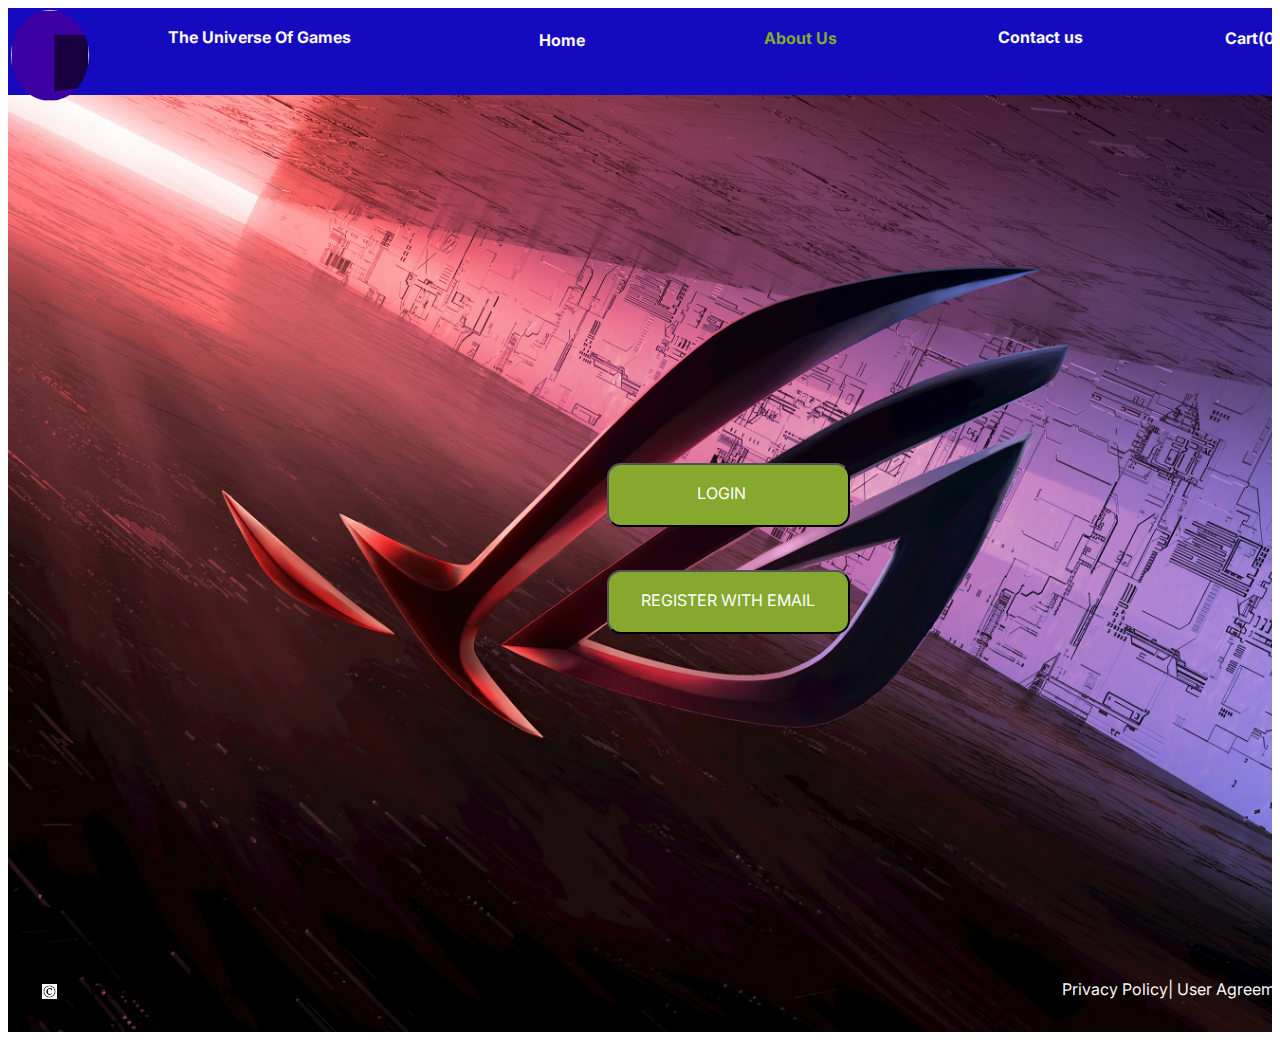
==== commit 5f7ffdf8: "initial commit" ====
--- a/index.html
+++ b/index.html
@@ -16,7 +16,7 @@
     <div class="v263_461"></div>
     <span class="v259_154" onclick="window.location='contactus.html'">Contact us</span><span class="v259_155">About Us</span><span
         class="v259_156" onclick="window.location='home-page.html'">Home</span><span class="v263_728">The Universe Of Games</span><span
-        class="v263_466">Cart(0)</span>
+        class="v263_466" onclick="window.location='checkout.html'">Cart(0)</span>
     <div class="v263_467"></div>
     <img class="v263_468"></img>
     <button type="button" onclick="window.location='login.html'" class="v263_471"></button>
--- a/css/main.css
+++ b/css/main.css
@@ -54,7 +54,6 @@
 }
 .v261_348 {
   width: 312px;
-  color: rgba(255,255,255,1);
   position: absolute;
   top: 972px;
   left: 49px;
@@ -308,6 +307,7 @@
   top: 2px;
   left: 3px;
   border-radius: 50%;
+  background-size:contain;
 }
 .v263_513 {
   width: 833px;
@@ -400,6 +400,7 @@
   top: 116px;
   left: 648px;
   border-radius: 50%;
+  background-size:contain;
 }
 .v263_531 {
   width: 328px;
@@ -574,7 +575,6 @@
 }
 .v263_720 {
   width: 312px;
-  color: rgba(255,255,255,1);
   position: absolute;
   top: 978px;
   left: 51px;
@@ -690,6 +690,7 @@
   top: 2px;
   left: 3px;
   border-radius: 50%;
+  background-size:contain;
 }
 .v263_732 {
   width: 200px;
@@ -717,6 +718,7 @@
   top: 93px;
   left: 662px;
   border-radius: 50%;
+  background-size:contain;
 }
 .v263_734 {
   width: 466px;
@@ -1115,6 +1117,7 @@
   top: 210px;
   left: 65px;
   border-radius: 50%;
+  background-size:contain;
 }
 .v224_100 {
   width: 50px;
@@ -1125,6 +1128,7 @@
   top: 93px;
   left: 617px;
   border-radius: 50%;
+  background-size:contain;
 }
 .v224_113 {
   width: 50px;
@@ -1135,6 +1139,7 @@
   top: 336px;
   left: 659px;
   border-radius: 50%;
+  background-size:contain;
 }
 .v224_114 {
   width: 191px;
@@ -1764,6 +1769,7 @@
   top: 1px;
   left: 0px;
   border-radius: 50%;
+  background-size:contain;
 }
 .v263_801 {
   width: 78px;
@@ -1774,6 +1780,7 @@
   top: 79px;
   left: 681px;
   border-radius: 50%;
+  background-size:contain;
 }
 .v263_802 {
   width: 306px;
@@ -2261,12 +2268,12 @@
   background: url("../images/v245_107.png");
   background-repeat: no-repeat;
   background-position: center center;
-  background-size: cover;
   opacity: 1;
   position: absolute;
   top: 91px;
   left: 243px;
   overflow: hidden;
+  background-size:contain;
 }
 .v251_113 {
   width: 222px;
@@ -2758,7 +2765,6 @@
 }
 .v259_225 {
   width: 312px;
-  color: rgba(255,255,255,1);
   position: absolute;
   top: 974px;
   left: 33px;
@@ -2998,6 +3004,7 @@
   top: 0px;
   left: 0px;
   border-radius: 50%;
+  background-size:contain;
 }
 .v261_354 {
   width: 31px;
@@ -3266,6 +3273,7 @@
   top: 93px;
   left: 662px;
   border-radius: 50%;
+  background-size:contain;
 }
 .v263_712 {
   width: 224px;
